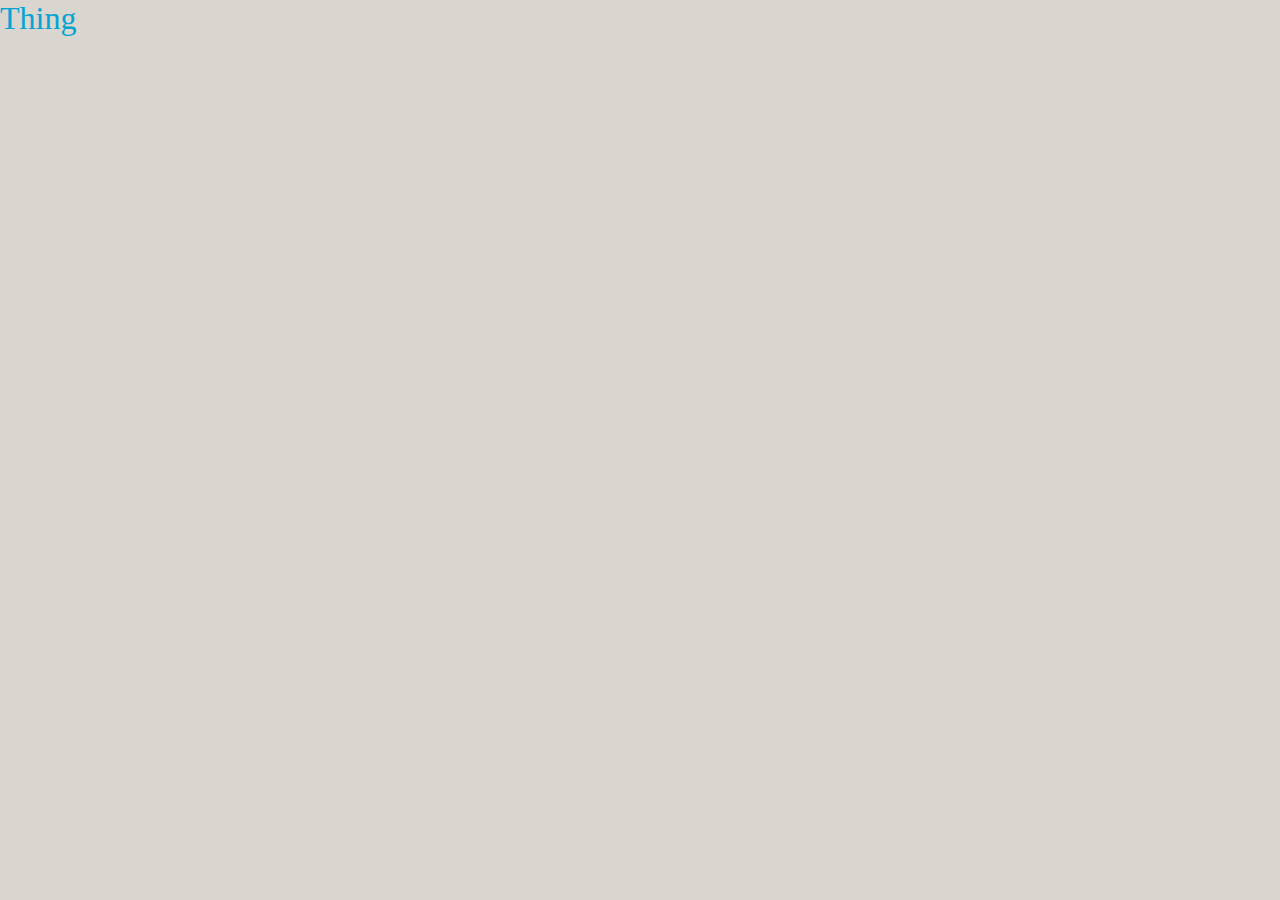
==== index.html @ 5929f306 "Initialize repository" ====
<!DOCTYPE html>
<html>
  <head>
    <title>Allison + Evan: 01/01/2017</title>
    <link rel="stylesheet" href="main.css">
    <link rel="stylesheet" href="https://maxcdn.bootstrapcdn.com/font-awesome/4.6.3/css/font-awesome.min.css">
  </head>
  <body class="timberwolf-bg">
    <a href="#thing">Thing</a>
    <script src="main.js"></script>
  </body>
</html>
---- main.css ----
body {
  background-color: black;
  padding: 0;
  margin: 0;
  font-size: 2em;
}

.cerulean {
  color: #02a4d3;
}

.cerulean-bg {
  background-color: #02a4d3;
}

.timberwolf {
  color: #d9d6cf;
}

.timberwolf-bg {
  background-color: #d9d6cf;
}

a {
  color: #02a4d3;
  text-decoration: none;
}
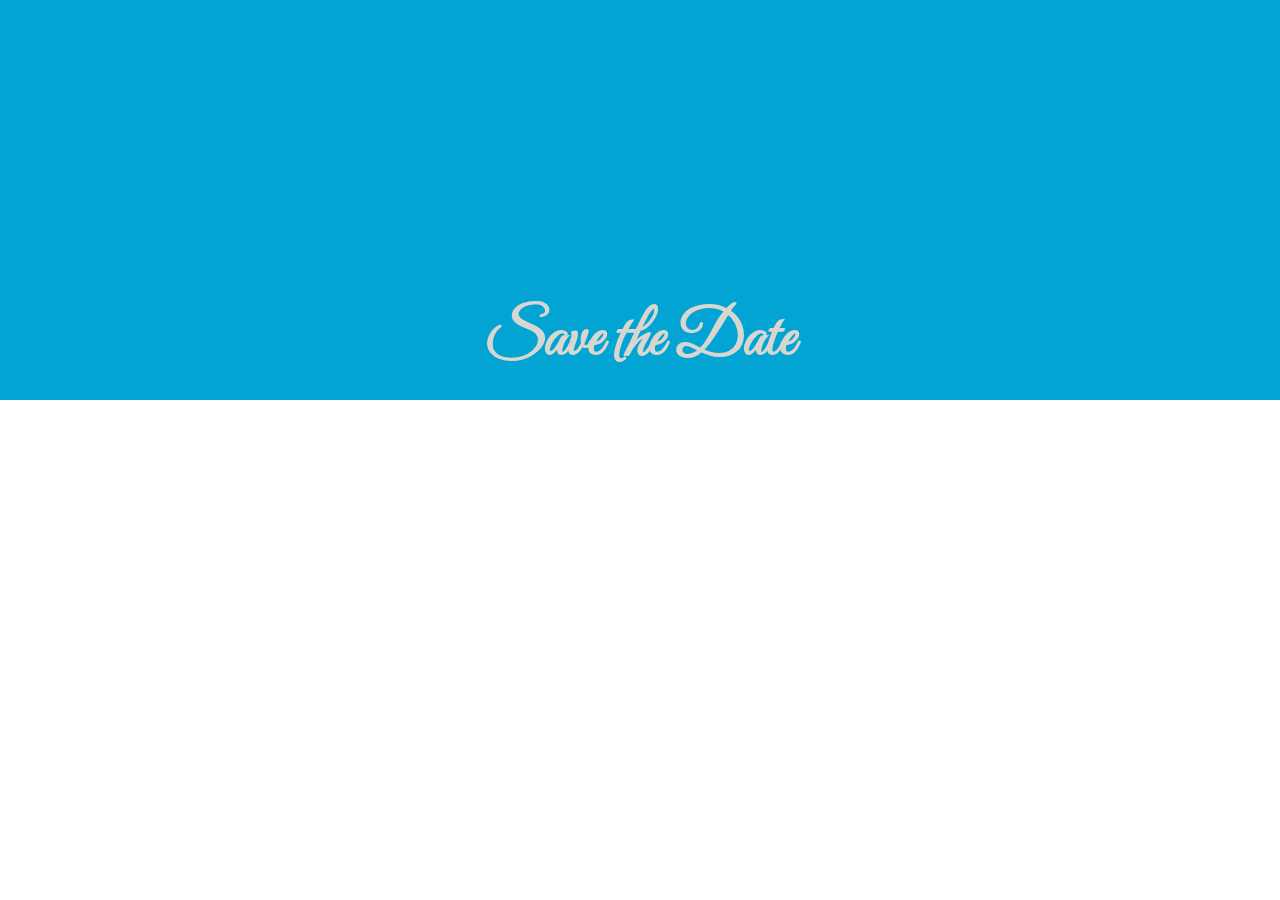
==== commit c190c094: "Add fonts" ====
--- a/index.html
+++ b/index.html
@@ -4,9 +4,12 @@
     <title>Allison + Evan: 01/01/2017</title>
     <link rel="stylesheet" href="main.css">
     <link rel="stylesheet" href="https://maxcdn.bootstrapcdn.com/font-awesome/4.6.3/css/font-awesome.min.css">
+    <link href="https://fonts.googleapis.com/css?family=Great+Vibes|Pinyon+Script|Sacramento" rel="stylesheet">
   </head>
-  <body class="timberwolf-bg">
-    <a href="#thing">Thing</a>
+  <body>
+    <div id="header">
+      <h1 class="timberwolf">Save the Date</h1>
+    </header>
     <script src="main.js"></script>
   </body>
 </html>
--- a/main.css
+++ b/main.css
@@ -1,8 +1,11 @@
 body {
-  background-color: black;
+  background-color: white;
   padding: 0;
   margin: 0;
   font-size: 2em;
+  font-family: 'Great Vibes', cursive;
+  /*font-family: 'Sacramento', cursive;
+  font-family: 'Pinyon Script', cursive;*/
 }
 
 .cerulean {
@@ -24,4 +27,23 @@
 a {
   color: #02a4d3;
   text-decoration: none;
+}
+
+#header {
+  height: 100px;
+  padding-top: 300px;
+  background-color: #02a4d3;
+  text-align: center;
+}
+
+#header h1 {
+  margin: 0;
+  padding: 0;
+  font-size: 64px;
+}
+
+@media (max-width: 400px) {
+  #header h1 {
+    font-size: 48px;
+  }
 }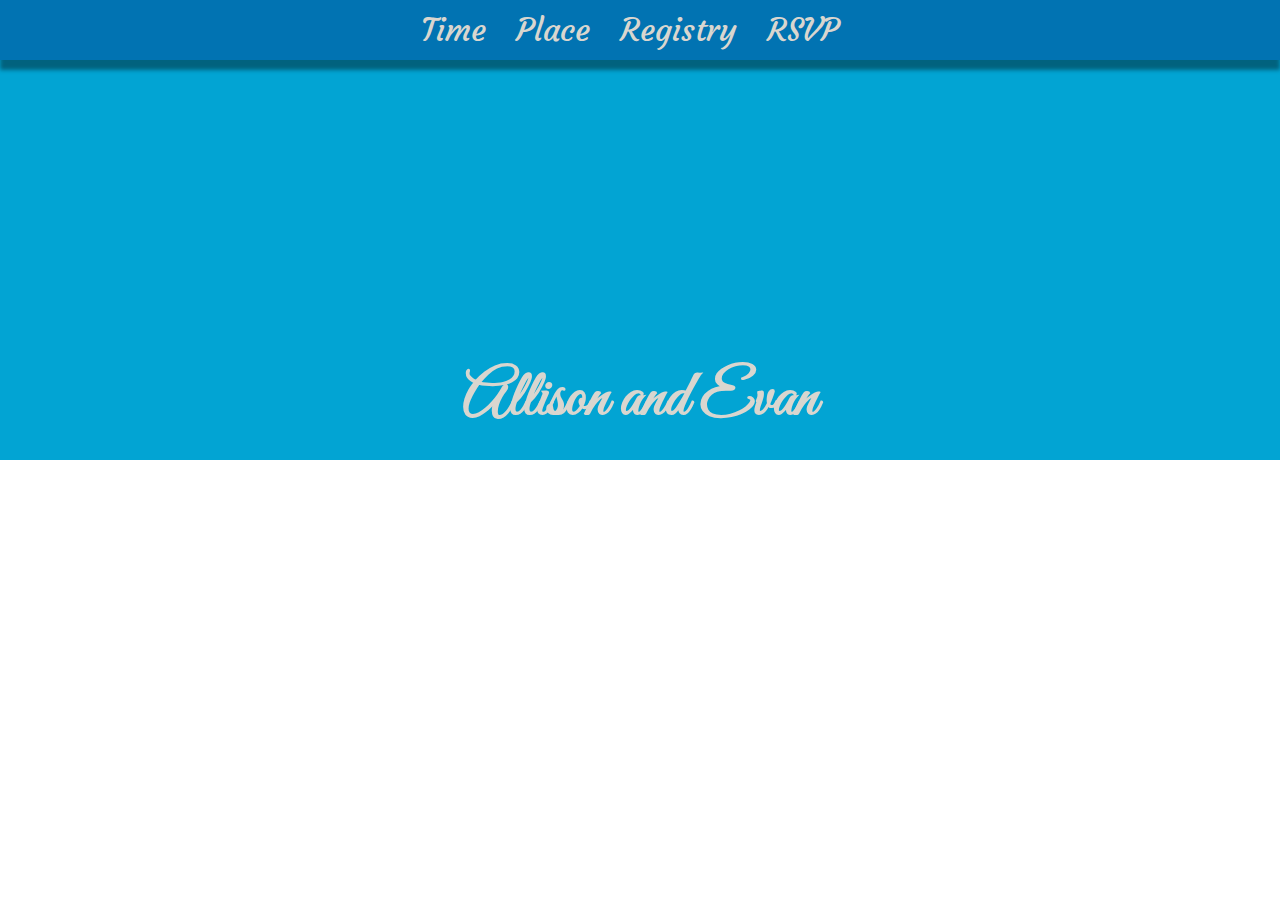
==== commit 76ed2c68: "Add navbar" ====
--- a/index.html
+++ b/index.html
@@ -3,13 +3,22 @@
   <head>
     <title>Allison + Evan: 01/01/2017</title>
     <link rel="stylesheet" href="main.css">
-    <link rel="stylesheet" href="https://maxcdn.bootstrapcdn.com/font-awesome/4.6.3/css/font-awesome.min.css">
-    <link href="https://fonts.googleapis.com/css?family=Great+Vibes|Pinyon+Script|Sacramento" rel="stylesheet">
   </head>
   <body>
+    <div id="navbar">
+      <a href="#time">Time</a>
+      <a href="#place">Place</a>
+      <a href="#registry">Registry</a>
+      <a href="#rsvp">RSVP</a>
+    </div>
+
     <div id="header">
-      <h1 class="timberwolf">Save the Date</h1>
-    </header>
+      <h1 class="timberwolf">Allison and Evan</h1>
+    </div>
+    
+    <div id="time">
+      
+    </div>
     <script src="main.js"></script>
   </body>
 </html>
--- a/main.css
+++ b/main.css
@@ -1,9 +1,10 @@
+@import "https://maxcdn.bootstrapcdn.com/font-awesome/4.6.3/css/font-awesome.min.css";
+@import "https://fonts.googleapis.com/css?family=Great+Vibes|Pinyon+Script|Sacramento|Courgette";
+
 body {
   background-color: white;
   padding: 0;
   margin: 0;
-  font-size: 2em;
-  font-family: 'Great Vibes', cursive;
   /*font-family: 'Sacramento', cursive;
   font-family: 'Pinyon Script', cursive;*/
 }
@@ -29,11 +30,29 @@
   text-decoration: none;
 }
 
+#navbar {
+  font-family: 'Courgette', cursive;
+  font-size: 32px;
+  font-weight: light;
+  background-color: #0173b2;
+  padding: 10px;
+  text-align: center;
+  box-shadow: 0 10px 4px rgba(0, 0, 0, 0.4);
+  position: relative;
+  z-index: 1;
+}
+
+#navbar a {
+  color: #d9d6cf;
+  margin-right: 20px;
+}
+
 #header {
   height: 100px;
   padding-top: 300px;
   background-color: #02a4d3;
   text-align: center;
+  font-family: 'Great Vibes', cursive;
 }
 
 #header h1 {
@@ -42,6 +61,12 @@
   font-size: 64px;
 }
 
+@media (max-width: 800px) {
+  #navbar {
+    display: none;
+  }
+}
+
 @media (max-width: 400px) {
   #header h1 {
     font-size: 48px;
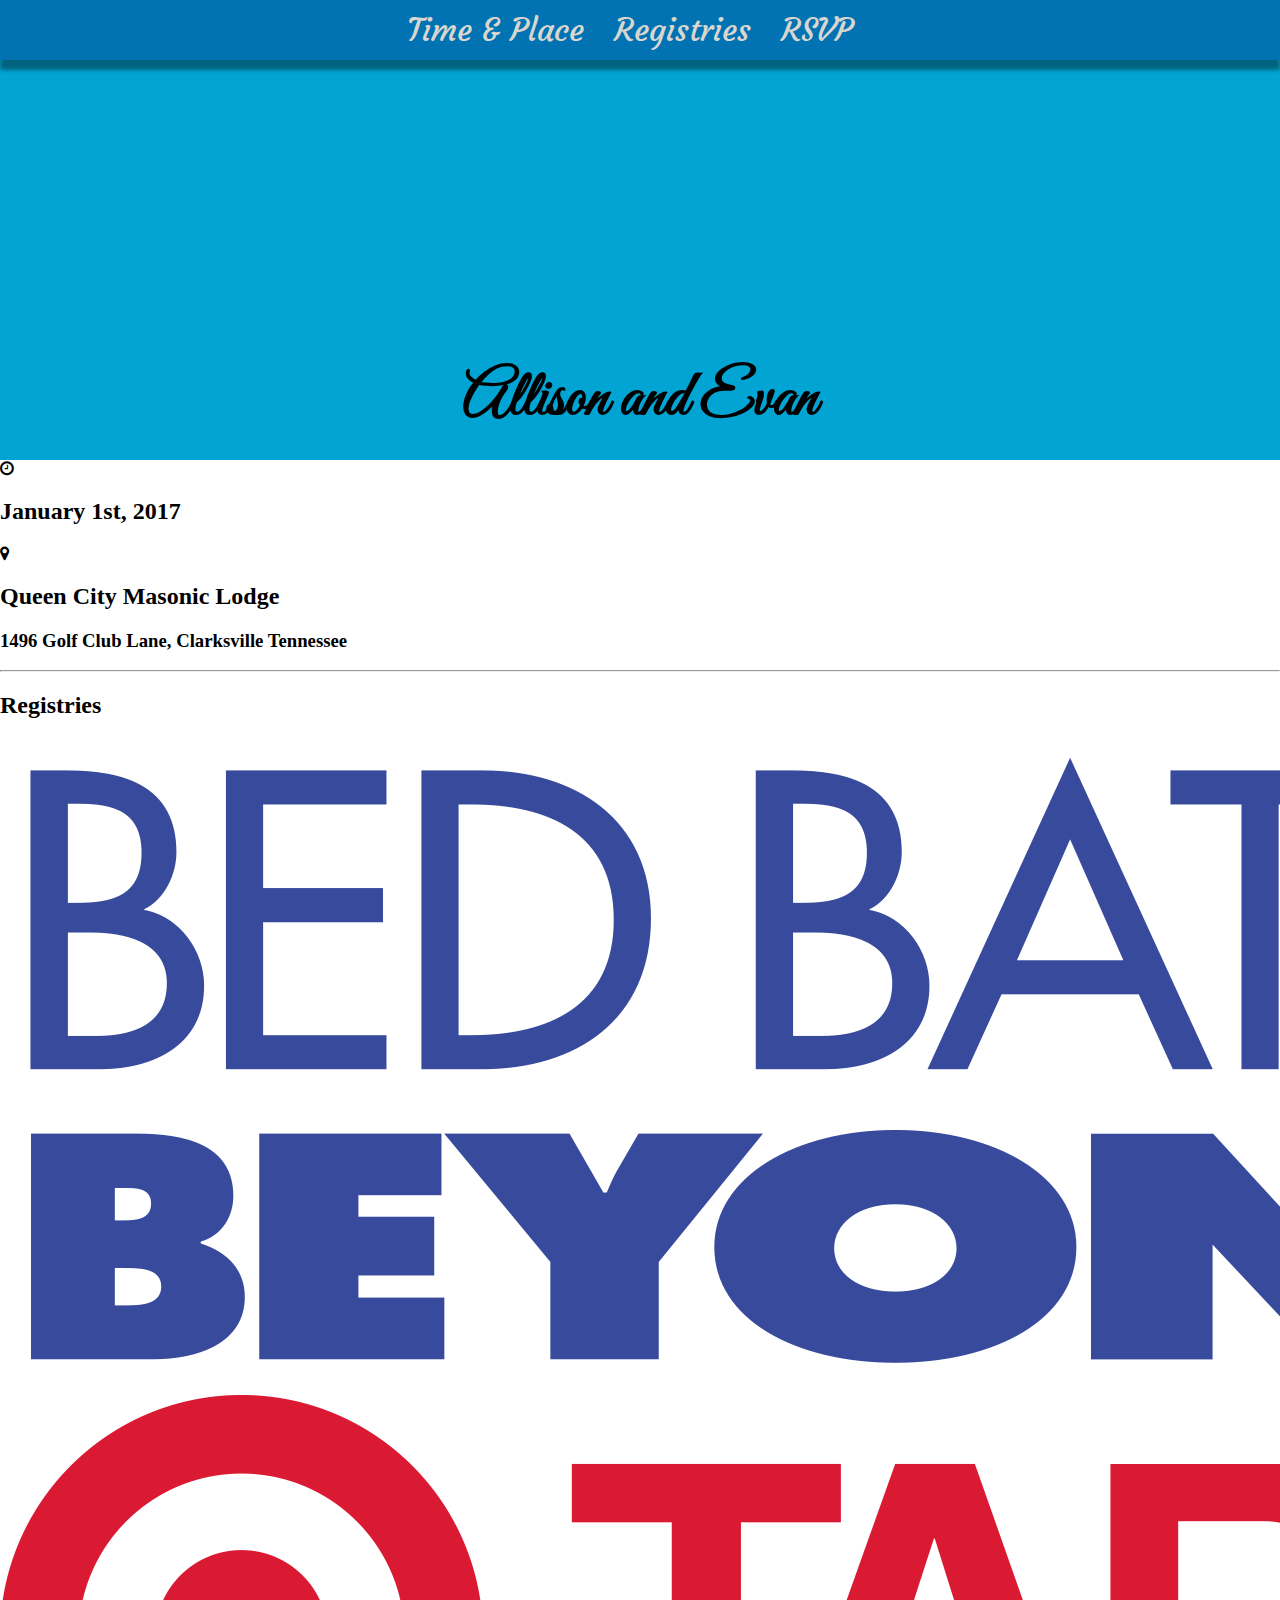
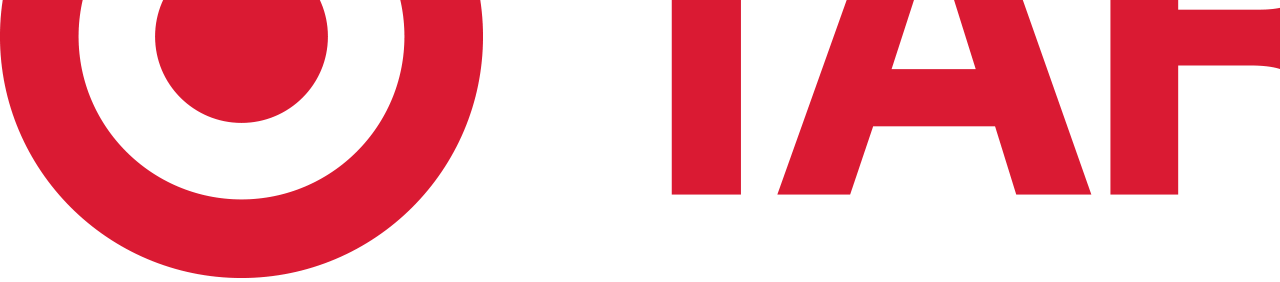
==== commit a1aa75ad: "Add sass to the mix, attempt more with layout" ====
--- a/index.html
+++ b/index.html
@@ -1,24 +1,53 @@
 <!DOCTYPE html>
 <html>
   <head>
-    <title>Allison + Evan: 01/01/2017</title>
+    <title>Allison and Evan</title>
     <link rel="stylesheet" href="main.css">
   </head>
   <body>
     <div id="navbar">
-      <a href="#time">Time</a>
-      <a href="#place">Place</a>
-      <a href="#registry">Registry</a>
+      <a href="#time-place">Time & Place</a>
+      <a href="#registries">Registries</a>
       <a href="#rsvp">RSVP</a>
     </div>
 
     <div id="header">
-      <h1 class="timberwolf">Allison and Evan</h1>
+      <h1 class="secondary">Allison and Evan</h1>
     </div>
     
-    <div id="time">
+    <section id="time" class="info">
+      <div>
+	<div class="fa fa-clock-o"></div>
+	<!-- <h2>When is the wedding?</h2> -->
+	<h2>January 1st, 2017</h2>
+	<h3>
+	<!-- <p>The wedding will take place on <strong>January 1st, 2017 at 2:00 PM</strong>.</p> -->
+      </div>
       
-    </div>
+    </section>
+
+    <section id="place" class="info">
+      <!-- <h2><span class="fa fa-map-marker"></span> Where will the wedding be held?</h2> -->
+      <div class="fa fa-map-marker"></div>
+      <h2>Queen City Masonic Lodge</h2>
+      <h3>1496 Golf Club Lane, Clarksville Tennessee</h3>
+      <!-- <p>The wedding will be held at the Queen City Masonic Lodge.</p> -->
+      <!-- <p>The lodge is located on 1496 Golf Club Lane in Clarksville Tennessee.</p> -->
+    </section>
+
+    <hr>
+
+    <section id="registries">
+      <h2>Registries</h2>
+      <a href="https://www.bedbathandbeyond.com/store/giftregistry/view_registry_guest.jsp?eventType=Wedding&registryId=543838962" target="_blank">
+	<img src="images/registries/bedbathbeyond.png">
+      </a>
+      <br>
+      <a href="http://www.target.com/gift-registry/giftgiver?registryId=w1eQfSud_cJxrtFcIArYQQ" target="_blank">
+	<img src="images/registries/target.png">
+      </a>
+    </section>
+    
     <script src="main.js"></script>
   </body>
 </html>
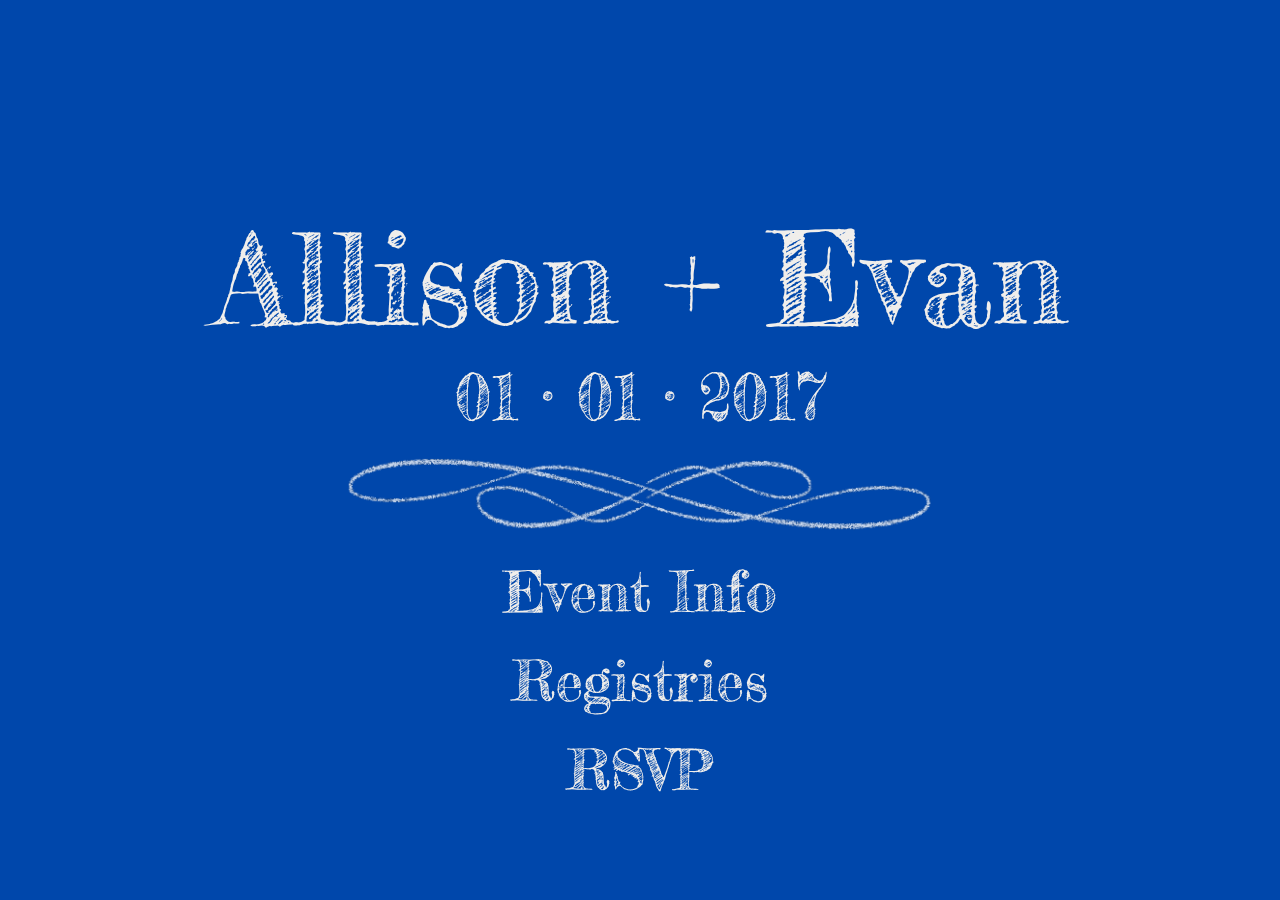
==== commit d7368c67: "Complete revamp" ====
--- a/index.html
+++ b/index.html
@@ -1,53 +1,56 @@
 <!DOCTYPE html>
 <html>
   <head>
-    <title>Allison and Evan</title>
+    <title>Allison + Evan</title>
     <link rel="stylesheet" href="main.css">
   </head>
   <body>
-    <div id="navbar">
-      <a href="#time-place">Time & Place</a>
-      <a href="#registries">Registries</a>
-      <a href="#rsvp">RSVP</a>
-    </div>
+    <h1>Allison + Evan</h1>
+    <h2>01 &#183; 01 &#183; 2017</h2>
 
-    <div id="header">
-      <h1 class="secondary">Allison and Evan</h1>
-    </div>
+    <img src="images/divider.png" class="divider" alt="---">
     
-    <section id="time" class="info">
-      <div>
-	<div class="fa fa-clock-o"></div>
-	<!-- <h2>When is the wedding?</h2> -->
-	<h2>January 1st, 2017</h2>
-	<h3>
-	<!-- <p>The wedding will take place on <strong>January 1st, 2017 at 2:00 PM</strong>.</p> -->
+    <section id="event-info">
+      <h3><a href="#event-info">Event Info</a></h3>
+      <div class="info">
+	<p>
+	  <strong>Time</strong>
+	  <br>
+	  January 1st, 2017
+	  <br>
+	  2:00 PM, with reception following
+	</p>
+	<p>
+	  <strong>Location</strong>
+	  <br>
+	  Queen City Masonic Lodge
+	  <br>
+	  1496 Golf Club Lane, Clarksville TN 37040
+	</p>
       </div>
-      
     </section>
 
-    <section id="place" class="info">
-      <!-- <h2><span class="fa fa-map-marker"></span> Where will the wedding be held?</h2> -->
-      <div class="fa fa-map-marker"></div>
-      <h2>Queen City Masonic Lodge</h2>
-      <h3>1496 Golf Club Lane, Clarksville Tennessee</h3>
-      <!-- <p>The wedding will be held at the Queen City Masonic Lodge.</p> -->
-      <!-- <p>The lodge is located on 1496 Golf Club Lane in Clarksville Tennessee.</p> -->
+    <section id="registries">
+      <h3><a href="#registries">Registries</a></h3>
+      <div class="info">
+	<a href="https://www.bedbathandbeyond.com/store/giftregistry/view_registry_guest.jsp?eventType=Wedding&registryId=543838962" target="_blank">
+	  <img src="images/registries/bedbathbeyond.png">
+	</a>
+	<br>
+	<a href="http://www.target.com/gift-registry/giftgiver?registryId=w1eQfSud_cJxrtFcIArYQQ" target="_blank">
+	  <img src="images/registries/target.png">
+	</a>
+      </div>
     </section>
 
-    <hr>
-
-    <section id="registries">
-      <h2>Registries</h2>
-      <a href="https://www.bedbathandbeyond.com/store/giftregistry/view_registry_guest.jsp?eventType=Wedding&registryId=543838962" target="_blank">
-	<img src="images/registries/bedbathbeyond.png">
-      </a>
-      <br>
-      <a href="http://www.target.com/gift-registry/giftgiver?registryId=w1eQfSud_cJxrtFcIArYQQ" target="_blank">
-	<img src="images/registries/target.png">
-      </a>
+    <section id="rsvp">
+      <h3><a href="#rsvp">RSVP</a></h3>
+      <div class="info">
+	<strong>Coming Soon</strong>
+      </div>
     </section>
     
+    <script src="https://ajax.googleapis.com/ajax/libs/jquery/3.1.0/jquery.min.js"></script>
     <script src="main.js"></script>
   </body>
 </html>
--- a/main.css
+++ b/main.css
@@ -1,74 +1,115 @@
 @import "https://maxcdn.bootstrapcdn.com/font-awesome/4.6.3/css/font-awesome.min.css";
-@import "https://fonts.googleapis.com/css?family=Great+Vibes|Pinyon+Script|Sacramento|Courgette";
-
+@import "https://fonts.googleapis.com/css?family=Great+Vibes|Pinyon+Script|Sacramento|Courgette|Fredericka+the+Great";
+@import "https://maxcdn.bootstrapcdn.com/font-awesome/4.6.3/css/font-awesome.min.css";
+/* Cobalt */
+/* Timberwolf (10% LIGHTER) */
 body {
   background-color: white;
   padding: 0;
   margin: 0;
   /*font-family: 'Sacramento', cursive;
-  font-family: 'Pinyon Script', cursive;*/
-}
+  font-family: 'Pinyon Script', cursive;*/ }
 
-.cerulean {
-  color: #02a4d3;
-}
+.primary {
+  color: #0047ab; }
 
-.cerulean-bg {
-  background-color: #02a4d3;
-}
+.primary-bg {
+  color: #0047ab; }
 
-.timberwolf {
-  color: #d9d6cf;
-}
+.secondary {
+  color: #f0eeeb; }
 
-.timberwolf-bg {
-  background-color: #d9d6cf;
-}
+.secondary-bg {
+  background-color: #f0eeeb; }
 
 a {
-  color: #02a4d3;
-  text-decoration: none;
-}
+  color: #0047ab;
+  text-decoration: none; }
 
-#navbar {
-  font-family: 'Courgette', cursive;
-  font-size: 32px;
-  font-weight: light;
-  background-color: #0173b2;
+.hidden {
+  visibility: hidden; }
+
+body {
+  background-color: #0047ab;
+  text-align: center;
+  font-family: 'Fredericka the Great', cursive;
+  color: #f0eeeb;
+  padding-bottom: 20px; }
+
+h1 {
+  margin-top: 200px;
+  margin-bottom: 0;
+  padding: 0;
+  font-size: 128px;
+  font-weight: lighter; }
+
+h2 {
+  font-size: 64px;
+  margin: 0 auto;
+  font-weight: 200; }
+
+img.divider {
+  margin: 20px auto 0px auto;
+  width: 70%;
+  max-width: 600px; }
+
+h3 {
+  font-size: 56px;
+  margin: 20px auto 10px auto;
+  font-weight: lighter;
+  cursor: pointer; }
+  h3 a {
+    text-decoration: none;
+    color: #f0eeeb; }
+    h3 a:hover {
+      color: gray; }
+
+.info {
+  background-color: rgba(0, 0, 0, 0.5);
+  width: 80%;
+  max-width: 400px;
+  margin: 5px auto;
   padding: 10px;
-  text-align: center;
-  box-shadow: 0 10px 4px rgba(0, 0, 0, 0.4);
-  position: relative;
-  z-index: 1;
-}
+  border-radius: 4px;
+  font-family: Georgia, serif;
+  font-size: 20px; }
 
-#navbar a {
-  color: #d9d6cf;
-  margin-right: 20px;
-}
+#registries a img {
+  margin: 30px auto;
+  max-width: 80%;
+  filter: grayscale(80%); }
+#registries a:hover img {
+  filter: none; }
 
-#header {
-  height: 100px;
-  padding-top: 300px;
-  background-color: #02a4d3;
-  text-align: center;
-  font-family: 'Great Vibes', cursive;
-}
+@media (max-width: 900px) {
+  h1 {
+    font-size: 96px;
+    margin-top: 150px; }
 
-#header h1 {
-  margin: 0;
-  padding: 0;
-  font-size: 64px;
-}
+  h2 {
+    font-size: 56px; }
 
-@media (max-width: 800px) {
-  #navbar {
-    display: none;
-  }
-}
+  h2 {
+    font-size: 48px; } }
+@media (max-width: 600px) {
+  h1 {
+    font-size: 64px;
+    margin-top: 100px; }
 
+  h2 {
+    font-size: 48px; }
+
+  h3 {
+    font-size: 38px; } }
 @media (max-width: 400px) {
-  #header h1 {
-    font-size: 48px;
-  }
-}+  h1 {
+    font-size: 40px;
+    margin-top: 50px; }
+
+  h2 {
+    font-size: 32px; }
+
+  h3 {
+    font-size: 32px; } }
+
+/*# sourceMappingURL=main.css.map */
